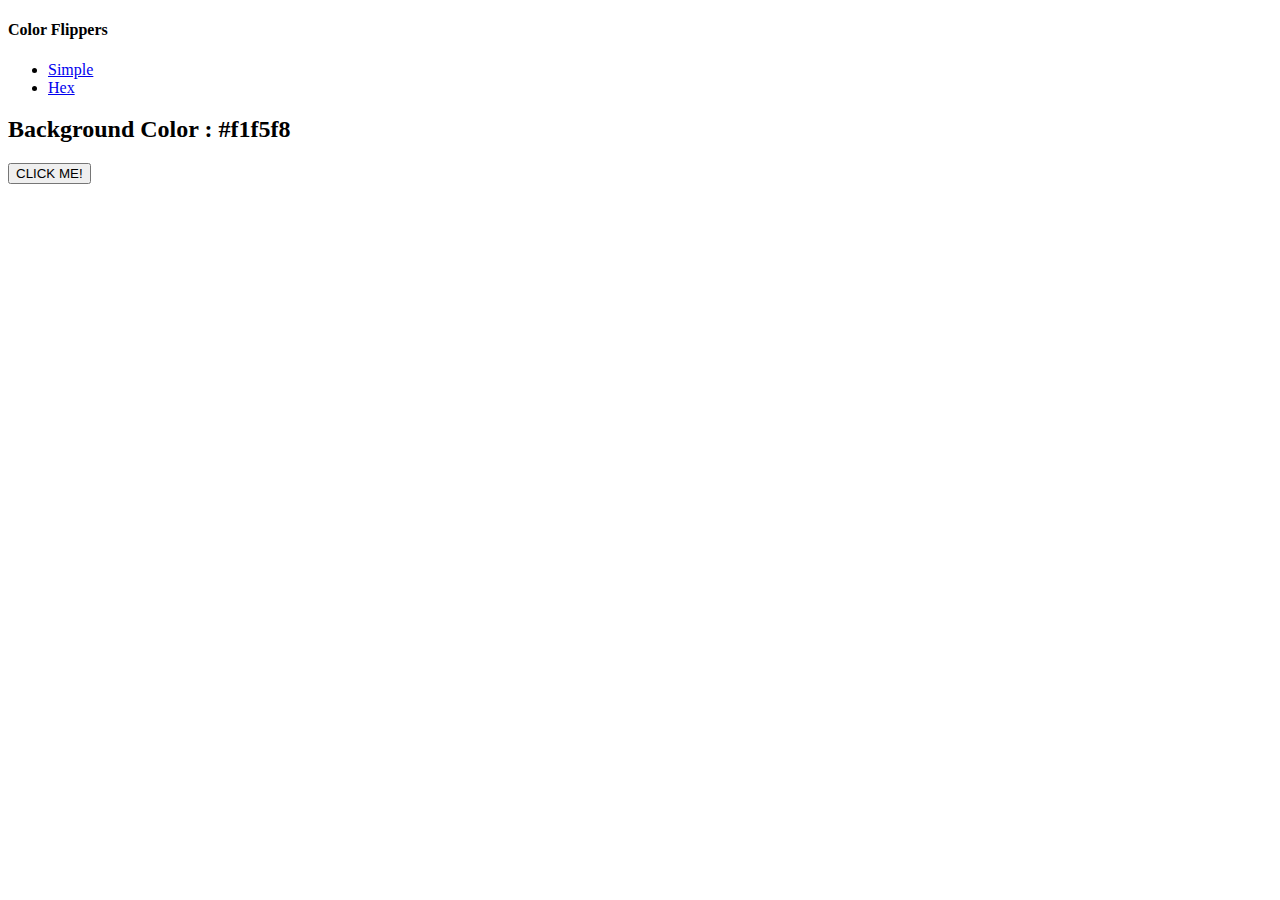
==== 01_ColorPickerJS/index.html @ bf1667a6 "Html css and js file made changes" ====
<!DOCTYPE html>
<html lang="en">

<head>
    <meta charset="UTF-8">
    <meta http-equiv="X-UA-Compatible" content="IE=edge">
    <meta name="viewport" content="width=device-width, initial-scale=1.0">
    <title>Color Flipper || Simple</title>
    
    <!-- Styles -->
    <link rel="stylesheet" href="styles.css">
</head>

<body>
    <nav>
        <div class="nav-center">
            <h4> Color Flippers </h4>
            <ul>
                <li>
                    <a href="index.html"> Simple </a>
                </li>
                <li>
                    <a href="hex.html"> Hex </a>
                </li>
            </ul>
        </div>
    </nav>
    <main>
        <div class="container">
            <h2> Background Color : <span class="color">#f1f5f8</span></h2>
            <button class="btn btn-bro" id="btn"> CLICK ME! </button>
        </div>
    </main>
    <!-- Javascript -->
    <script src="app.js"></script>
</body>

</html>
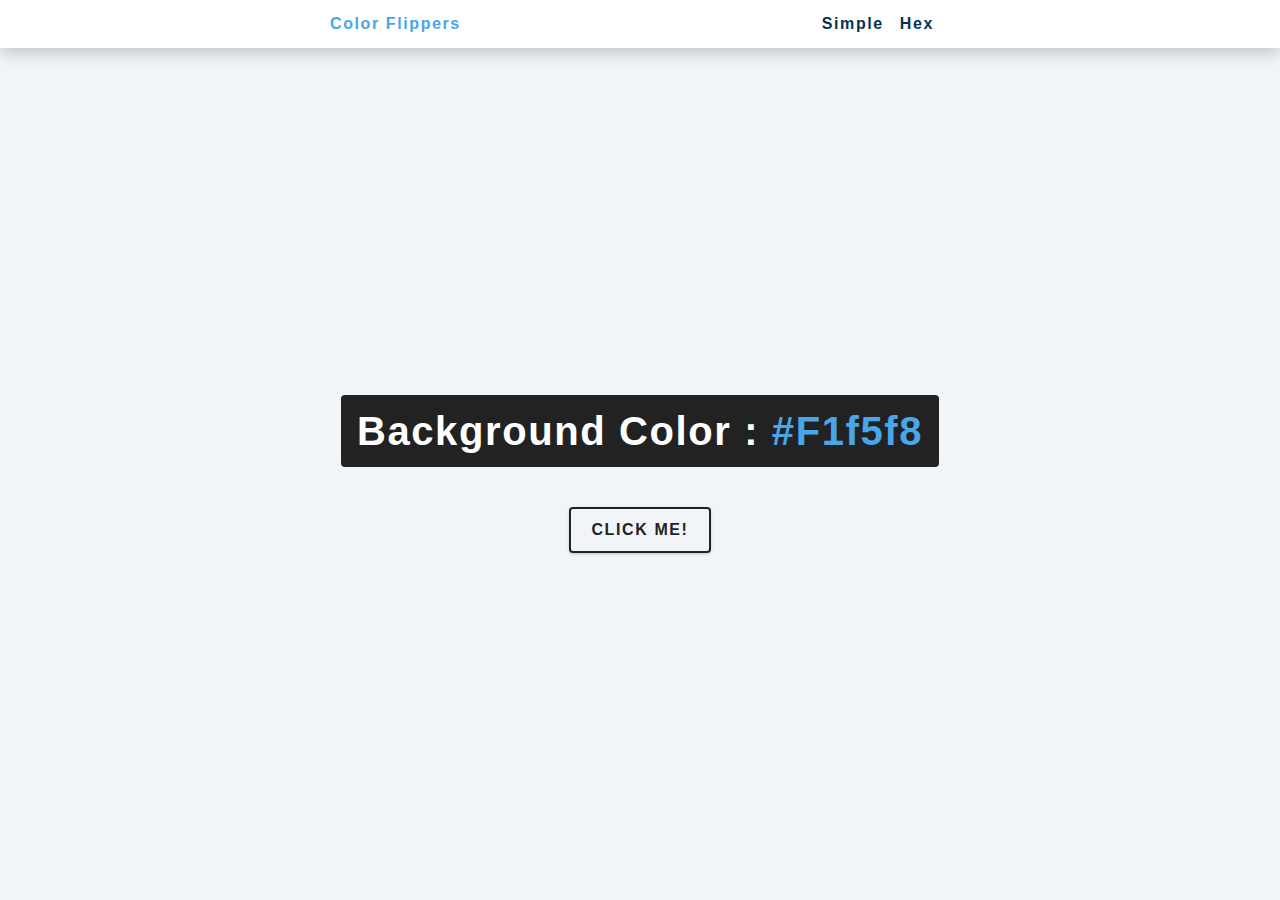
==== commit 73379f68: "made chages in hex.html, app.js, hex.js, index.html, styles.css" ====
--- a/01_ColorPickerJS/index.html
+++ b/01_ColorPickerJS/index.html
@@ -5,8 +5,8 @@
     <meta charset="UTF-8">
     <meta http-equiv="X-UA-Compatible" content="IE=edge">
     <meta name="viewport" content="width=device-width, initial-scale=1.0">
-    <title>Color Flipper || Simple</title>
-    
+    <title> Color Flipper || Simple </title>
+
     <!-- Styles -->
     <link rel="stylesheet" href="styles.css">
 </head>
@@ -15,24 +15,20 @@
     <nav>
         <div class="nav-center">
             <h4> Color Flippers </h4>
-            <ul>
-                <li>
-                    <a href="index.html"> Simple </a>
-                </li>
-                <li>
-                    <a href="hex.html"> Hex </a>
-                </li>
+            <ul class="nav-links">
+                <li><a href="index.html"> Simple </a></li>
+                <li><a href="hex.html"> Hex </a></li>
             </ul>
         </div>
     </nav>
     <main>
         <div class="container">
             <h2> Background Color : <span class="color">#f1f5f8</span></h2>
-            <button class="btn btn-bro" id="btn"> CLICK ME! </button>
+            <button class="btn btn-hero" id="btn"> CLICK ME! </button>
         </div>
     </main>
     <!-- Javascript -->
     <script src="app.js"></script>
 </body>
 
-</html>+</ht ml>--- a/01_ColorPickerJS/styles.css
+++ b/01_ColorPickerJS/styles.css
@@ -0,0 +1,264 @@
+/*
+=============== 
+Fonts
+===============
+*/
+/* @import url("https://fonts.googleapis.com/css?family=Open+Sans|Roboto:400,700&display=swap"); */
+
+/*
+=============== 
+Variables
+===============
+*/
+
+:root {
+    /* dark shades of primary color*/
+    --clr-primary-1: hsl(205, 86%, 17%);
+    --clr-primary-2: hsl(205, 77%, 27%);
+    --clr-primary-3: hsl(205, 72%, 37%);
+    --clr-primary-4: hsl(205, 63%, 48%);
+    /* primary/main color */
+    --clr-primary-5: hsl(205, 78%, 60%);
+    /* lighter shades of primary color */
+    --clr-primary-6: hsl(205, 89%, 70%);
+    --clr-primary-7: hsl(205, 90%, 76%);
+    --clr-primary-8: hsl(205, 86%, 81%);
+    --clr-primary-9: hsl(205, 90%, 88%);
+    --clr-primary-10: hsl(205, 100%, 96%);
+    /* darkest grey - used for headings */
+    --clr-grey-1: hsl(209, 61%, 16%);
+    --clr-grey-2: hsl(211, 39%, 23%);
+    --clr-grey-3: hsl(209, 34%, 30%);
+    --clr-grey-4: hsl(209, 28%, 39%);
+    /* grey used for paragraphs */
+    --clr-grey-5: hsl(210, 22%, 49%);
+    --clr-grey-6: hsl(209, 23%, 60%);
+    --clr-grey-7: hsl(211, 27%, 70%);
+    --clr-grey-8: hsl(210, 31%, 80%);
+    --clr-grey-9: hsl(212, 33%, 89%);
+    --clr-grey-10: hsl(210, 36%, 96%);
+    --clr-white: #fff;
+    --clr-red-dark: hsl(360, 67%, 44%);
+    --clr-red-light: hsl(360, 71%, 66%);
+    --clr-green-dark: hsl(125, 67%, 44%);
+    --clr-green-light: hsl(125, 71%, 66%);
+    --clr-black: #222;
+    --ff-primary: "Roboto", sans-serif;
+    --ff-secondary: "Open Sans", sans-serif;
+    --transition: all 0.3s linear;
+    --spacing: 0.1rem;
+    --radius: 0.25rem;
+    --light-shadow: 0 5px 15px rgba(0, 0, 0, 0.1);
+    --dark-shadow: 0 5px 15px rgba(0, 0, 0, 0.2);
+    --max-width: 1170px;
+    --fixed-width: 620px;
+}
+
+/*
+=============== 
+Global Styles
+===============
+*/
+
+*,
+::after,
+::before {
+    margin: 0;
+    padding: 0;
+    box-sizing: border-box;
+}
+
+body {
+    font-family: var(--ff-secondary);
+    background: var(--clr-grey-10);
+    color: var(--clr-grey-1);
+    line-height: 1.5;
+    font-size: 0.875rem;
+}
+
+ul {
+    list-style-type: none;
+}
+
+a {
+    text-decoration: none;
+}
+
+h1,
+h2,
+h3,
+h4 {
+    letter-spacing: var(--spacing);
+    text-transform: capitalize;
+    line-height: 1.25;
+    margin-bottom: 0.75rem;
+    font-family: var(--ff-primary);
+}
+
+h1 {
+    font-size: 3rem;
+}
+
+h2 {
+    font-size: 2rem;
+}
+
+h3 {
+    font-size: 1.25rem;
+}
+
+h4 {
+    font-size: 0.875rem;
+}
+
+p {
+    margin-bottom: 1.25rem;
+    color: var(--clr-grey-5);
+}
+
+@media screen and (min-width: 800px) {
+    h1 {
+        font-size: 4rem;
+    }
+
+    h2 {
+        font-size: 2.5rem;
+    }
+
+    h3 {
+        font-size: 1.75rem;
+    }
+
+    h4 {
+        font-size: 1rem;
+    }
+
+    body {
+        font-size: 1rem;
+    }
+
+    h1,
+    h2,
+    h3,
+    h4 {
+        line-height: 1;
+    }
+}
+
+/*  global classes */
+
+/* section */
+.section {
+    padding: 5rem 0;
+}
+
+.section-center {
+    width: 90vw;
+    margin: 0 auto;
+    max-width: 1170px;
+}
+
+@media screen and (min-width: 992px) {
+    .section-center {
+        width: 95vw;
+    }
+}
+
+main {
+    min-height: 100vh;
+    display: grid;
+    place-items: center;
+}
+
+/*
+=============== 
+Nav
+===============
+*/
+nav {
+    background: var(--clr-white);
+    height: 3rem;
+    display: grid;
+    align-items: center;
+    box-shadow: var(--dark-shadow);
+}
+
+.nav-center {
+    width: 90vw;
+    max-width: var(--fixed-width);
+    margin: 0 auto;
+    display: flex;
+    align-items: center;
+    justify-content: space-between;
+}
+
+.nav-center h4 {
+    margin-bottom: 0;
+    color: var(--clr-primary-5);
+}
+
+.nav-links {
+    display: flex;
+}
+
+nav a {
+    text-transform: capitalize;
+    font-weight: 700;
+    font-size: 1rem;
+    color: var(--clr-primary-1);
+    letter-spacing: var(--spacing);
+    margin-right: 1rem;
+}
+
+nav a:hover {
+    color: var(--clr-primary-5);
+}
+
+/*
+=============== 
+Container
+===============
+*/
+main {
+    min-height: calc(100vh - 3rem);
+    display: grid;
+    place-items: center;
+}
+
+.container {
+    text-align: center;
+}
+
+.container h2 {
+    background: var(--clr-black);
+    color: var(--clr-white);
+    padding: 1rem;
+    border-radius: var(--radius);
+    margin-bottom: 2.5rem;
+}
+
+.color {
+    color: var(--clr-primary-5);
+}
+
+.btn-hero {
+    font-family: var(--ff-primary);
+    text-transform: uppercase;
+    background: transparent;
+    color: var(--clr-black);
+    letter-spacing: var(--spacing);
+    display: inline-block;
+    font-weight: 700;
+    transition: var(--transition);
+    border: 2px solid var(--clr-black);
+    cursor: pointer;
+    box-shadow: 0 1px 3px rgba(0, 0, 0, 0.2);
+    border-radius: var(--radius);
+    font-size: 1rem;
+    padding: 0.75rem 1.25rem;
+}
+
+.btn-hero:hover {
+    color: var(--clr-white);
+    background: var(--clr-black);
+}